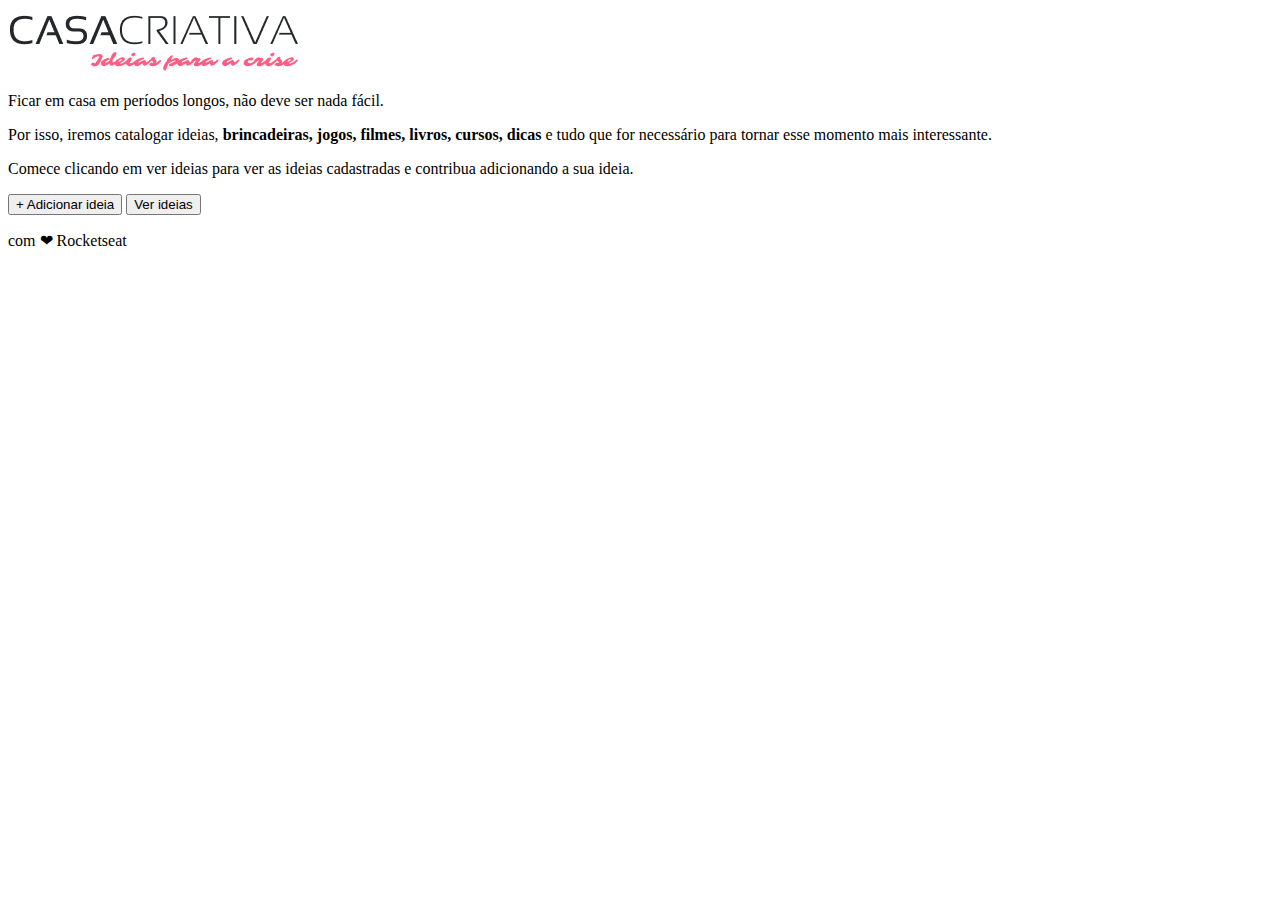
==== index.html @ b7596edd "Adicionado style.css" ====
<!DOCTYPE html>
<html lang="pt-br">
  <head>
    <meta charset="UTF-8" />
    <meta name="viewport" content="width=device-width, initial-scale=1.0" />
    <title>Casa Criativa</title>
    <link rel="stylesheet" href="style.css" />
  </head>
  <body>
    <img src="logo.png" alt="Imagem da Logomarca" />

    <p>Ficar em casa em períodos longos, não deve ser nada fácil.</p>

    <p>
      Por isso, iremos catalogar ideias,
      <strong>brincadeiras, jogos, filmes, livros, cursos, dicas</strong> e tudo
      que for necessário para tornar esse momento mais interessante.
    </p>

    <p>
      Comece clicando em ver ideias para ver as ideias cadastradas e contribua
      adicionando a sua ideia.
    </p>

    <button>+ Adicionar ideia</button>

    <button>Ver ideias</button>

    <p>com ❤ Rocketseat</p>
  </body>
</html>
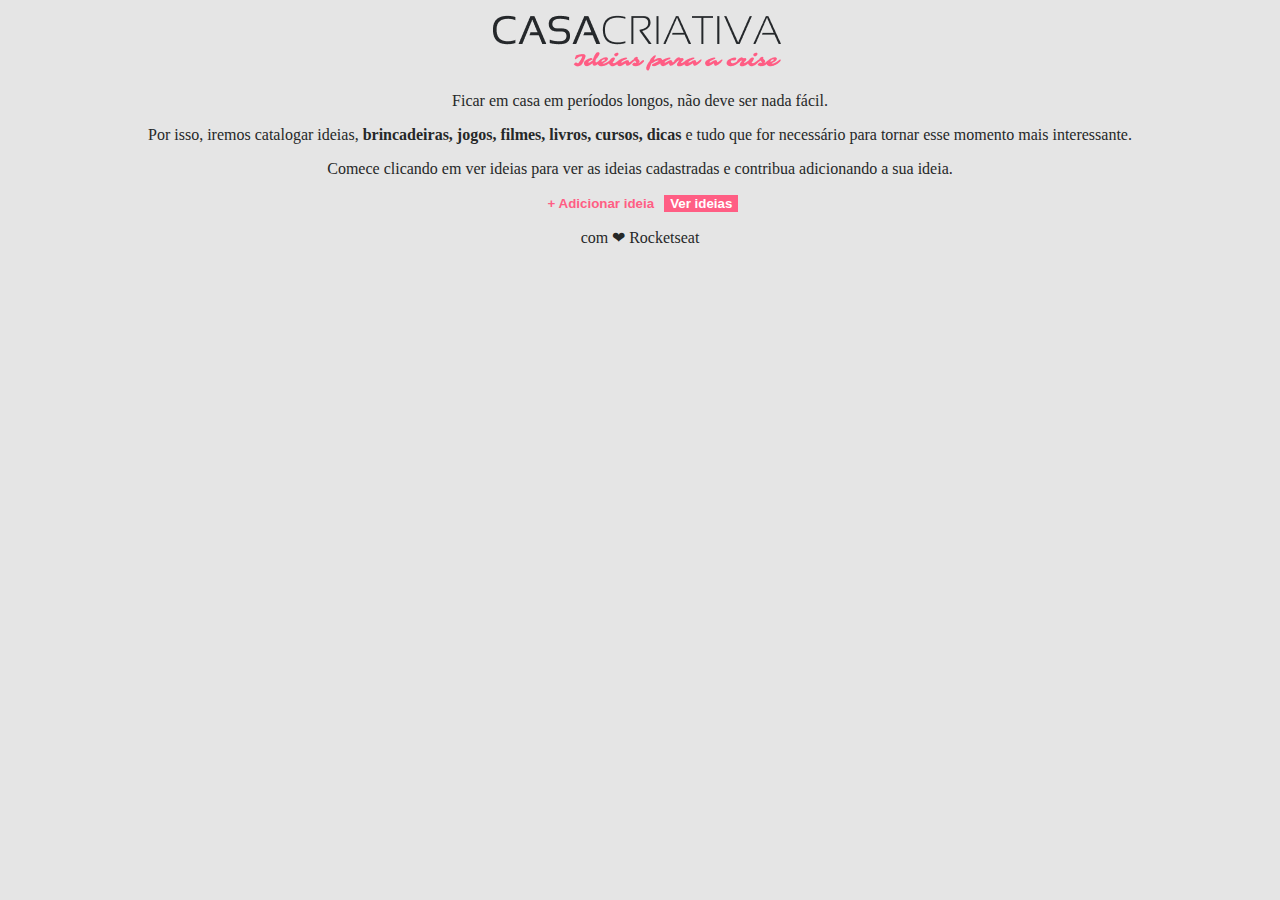
==== commit ae0cd524: "Adicionado index.html e style.css modificados" ====
--- a/index.html
+++ b/index.html
@@ -24,8 +24,8 @@
 
     <button>+ Adicionar ideia</button>
 
-    <button>Ver ideias</button>
+    <button class="fat">Ver ideias</button>
 
-    <p>com ❤ Rocketseat</p>
+    <p id="footer">com ❤ <a href="#">Rocketseat</a></p>
   </body>
 </html>
--- a/style.css
+++ b/style.css
@@ -0,0 +1,27 @@
+body {
+  background: #e5e5e5;
+  color: #252828;
+
+  text-align: center;
+}
+
+button {
+  color: #ff5e84;
+  border: none;
+  font-weight: bold;
+  background: none;
+}
+
+button.fat {
+  color: white;
+  background: #ff5e84;
+}
+
+#footer a {
+  color: #252828;
+  text-decoration: none;
+}
+
+.hide {
+  display: none;
+}
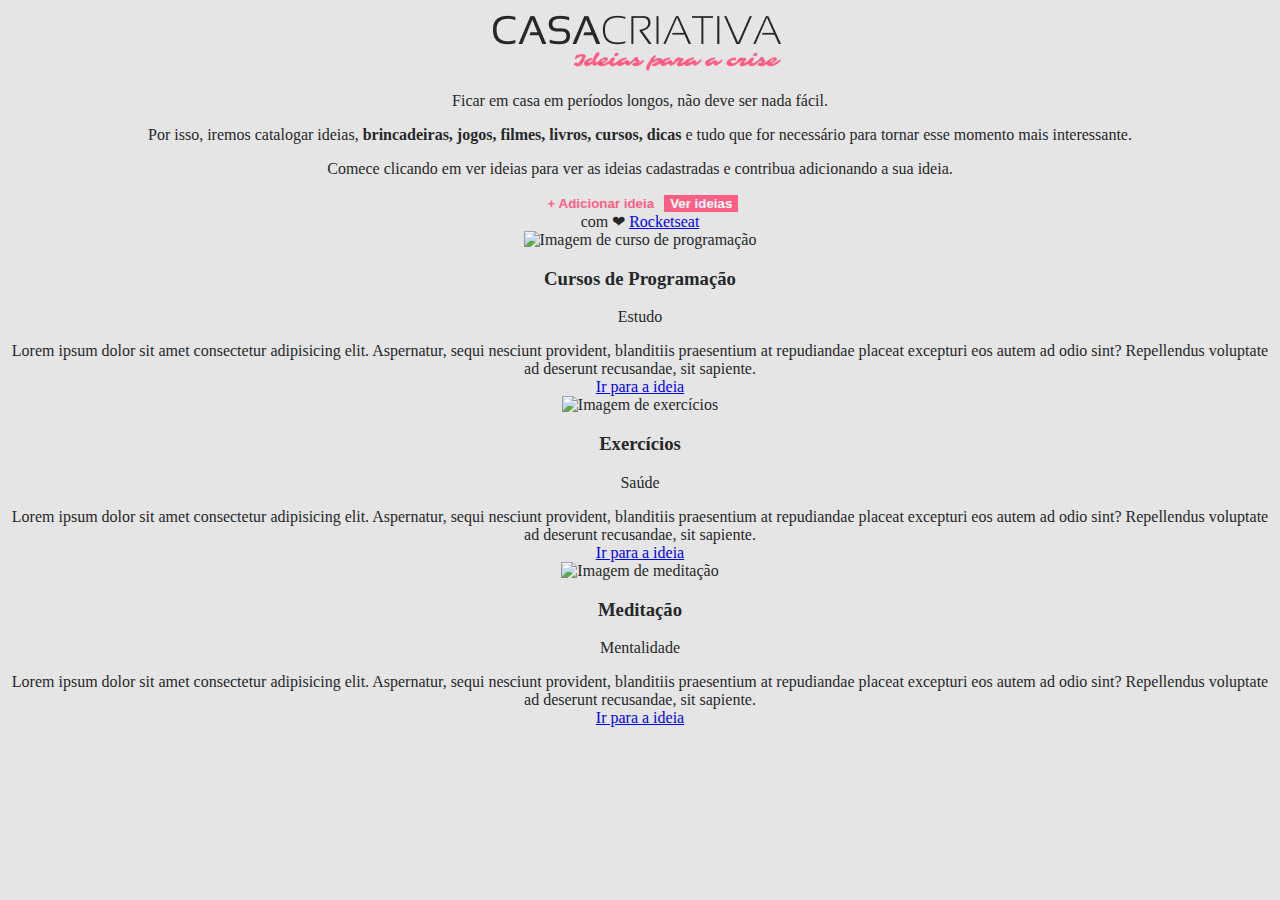
==== commit 0f1e4d4a: "Adicionado classes content e last-ideias ao index.html" ====
--- a/index.html
+++ b/index.html
@@ -7,25 +7,93 @@
     <link rel="stylesheet" href="style.css" />
   </head>
   <body>
-    <img src="logo.png" alt="Imagem da Logomarca" />
+    <div id="container">
+      <div id="intro">
+        <header>
+          <img src="logo.png" alt="Imagem da Logomarca" />
+        </header>
 
-    <p>Ficar em casa em períodos longos, não deve ser nada fácil.</p>
+        <main>
+          <p>Ficar em casa em períodos longos, não deve ser nada fácil.</p>
 
-    <p>
-      Por isso, iremos catalogar ideias,
-      <strong>brincadeiras, jogos, filmes, livros, cursos, dicas</strong> e tudo
-      que for necessário para tornar esse momento mais interessante.
-    </p>
+          <p>
+            Por isso, iremos catalogar ideias,
+            <strong>brincadeiras, jogos, filmes, livros, cursos, dicas</strong>
+            e tudo que for necessário para tornar esse momento mais
+            interessante.
+          </p>
 
-    <p>
-      Comece clicando em ver ideias para ver as ideias cadastradas e contribua
-      adicionando a sua ideia.
-    </p>
+          <p>
+            Comece clicando em ver ideias para ver as ideias cadastradas e
+            contribua adicionando a sua ideia.
+          </p>
+        </main>
 
-    <button>+ Adicionar ideia</button>
+        <section id="button">
+          <button>+ Adicionar ideia</button>
+          <button class="fat">Ver ideias</button>
+        </section>
 
-    <button class="fat">Ver ideias</button>
+        <footer>com ❤ <a href="#">Rocketseat</a></footer>
+      </div>
 
-    <p id="footer">com ❤ <a href="#">Rocketseat</a></p>
+      <div id="last-ideias">
+        <div class="idea">
+          <img
+            src="https://image.flaticon.com/icons/svg/2729/2729007.svg"
+            alt="Imagem de curso de programação"
+          />
+          <div class="content">
+            <h3>Cursos de Programação</h3>
+            <p>Estudo</p>
+            <div class="description">
+              Lorem ipsum dolor sit amet consectetur adipisicing elit.
+              Aspernatur, sequi nesciunt provident, blanditiis praesentium at
+              repudiandae placeat excepturi eos autem ad odio sint? Repellendus
+              voluptate ad deserunt recusandae, sit sapiente.
+            </div>
+            <a href="#">Ir para a ideia</a>
+          </div>
+        </div>
+
+        <div class="idea">
+          <img
+            src="https://image.flaticon.com/icons/svg/2729/2729005.svg"
+            alt="Imagem de exercícios"
+          />
+          <div class="content">
+            <h3>Exercícios</h3>
+            <p>Saúde</p>
+            <div class="description">
+              Lorem ipsum dolor sit amet consectetur adipisicing elit.
+              Aspernatur, sequi nesciunt provident, blanditiis praesentium at
+              repudiandae placeat excepturi eos autem ad odio sint? Repellendus
+              voluptate ad deserunt recusandae, sit sapiente.
+            </div>
+            <a href="#">Ir para a ideia</a>
+          </div>
+        </div>
+
+        <div class="idea">
+          <img
+            src="https://image.flaticon.com/icons/svg/2729/2729027.svg"
+            alt="Imagem de meditação"
+          />
+          <div class="content">
+            <h3>Meditação</h3>
+            <p>Mentalidade</p>
+            <div class="description">
+              Lorem ipsum dolor sit amet consectetur adipisicing elit.
+              Aspernatur, sequi nesciunt provident, blanditiis praesentium at
+              repudiandae placeat excepturi eos autem ad odio sint? Repellendus
+              voluptate ad deserunt recusandae, sit sapiente.
+            </div>
+            <a href="#">Ir para a ideia</a>
+          </div>
+        </div>
+      </div>
+    </div>
+
+    <script src="script.js"></script>
   </body>
 </html>
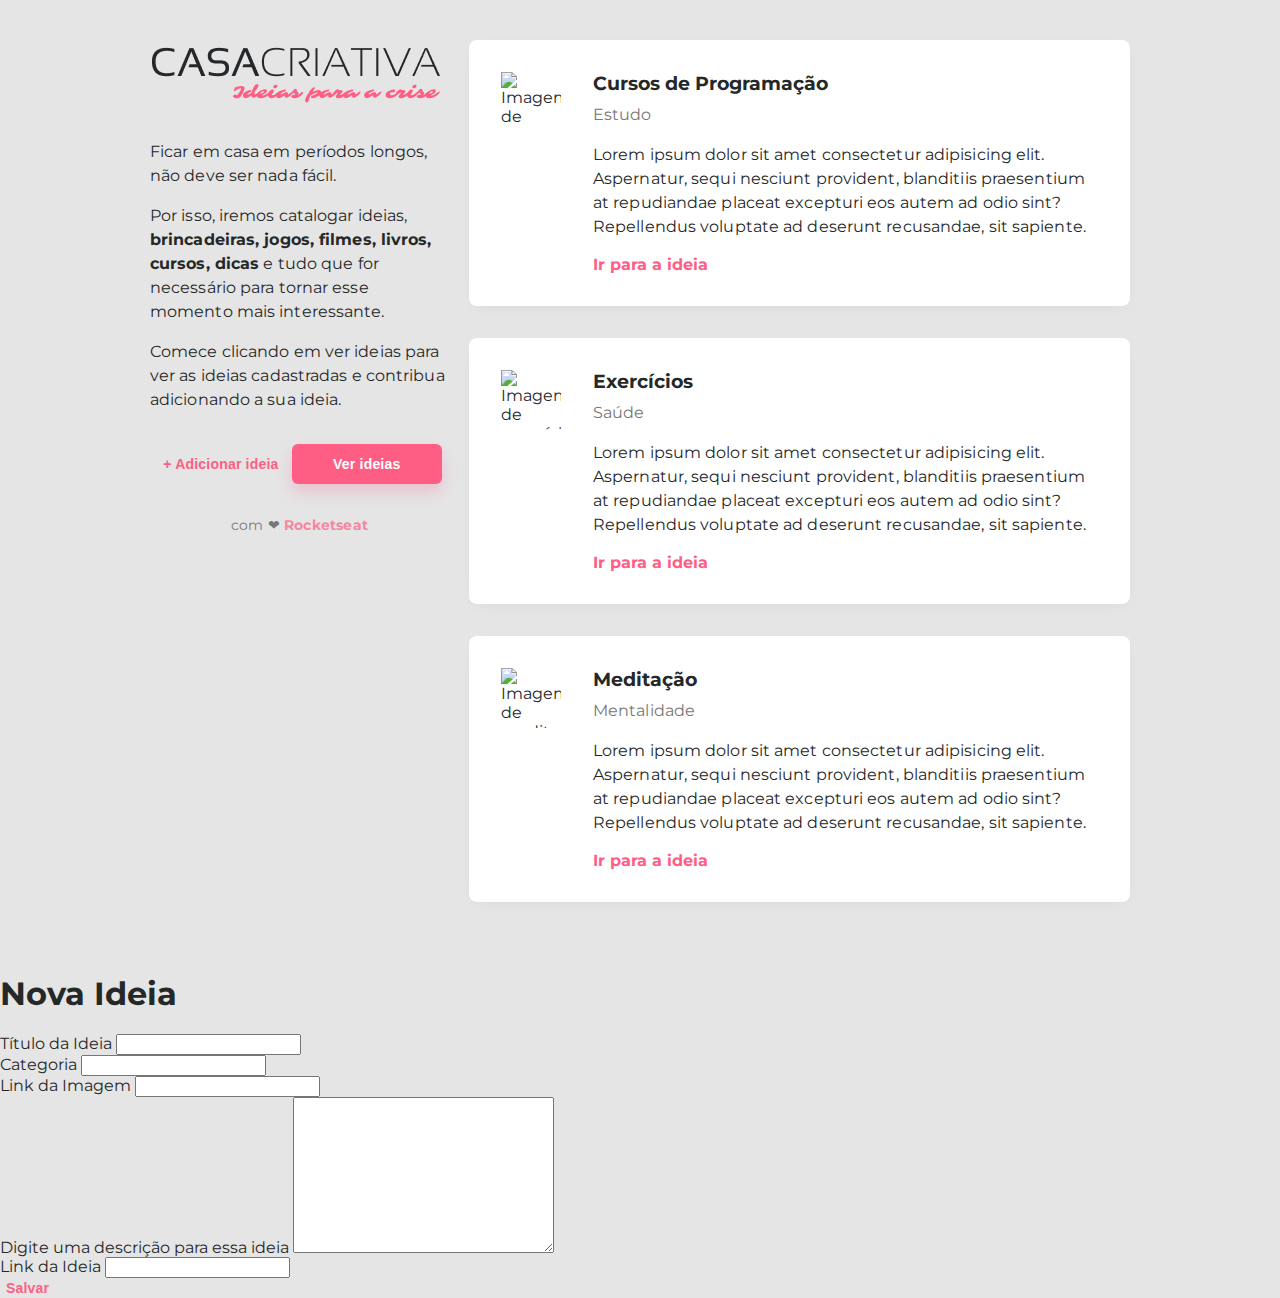
==== commit ffd871b1: "Adicionado a div Modal ao index.html" ====
--- a/index.html
+++ b/index.html
@@ -94,6 +94,45 @@
       </div>
     </div>
 
+    <!-- Modal -->
+
+    <div id="modal">
+      <div class="content">
+        <h1>Nova Ideia</h1>
+
+        <form action="">
+          <div class="input-wrapper">
+            <label for="title">Título da Ideia</label>
+            <input type="text" name="title" />
+          </div>
+
+          <div class="input-wrapper">
+            <label for="category">Categoria</label>
+            <input type="text" name="category" />
+          </div>
+
+          <div class="input-wrapper">
+            <label for="image">Link da Imagem</label>
+            <input type="url" name="image" />
+          </div>
+
+          <div class="input-wrapper">
+            <label for="description"
+              >Digite uma descrição para essa ideia</label
+            >
+            <textarea name="description" cols="30" rows="10"></textarea>
+          </div>
+
+          <div class="input-wrapper">
+            <label for="link">Link da Ideia</label>
+            <input type="url" name="link" />
+          </div>
+
+          <button>Salvar</button>
+        </form>
+      </div>
+    </div>
+
     <script src="script.js"></script>
   </body>
 </html>
--- a/style.css
+++ b/style.css
@@ -1,27 +1,121 @@
+@import url("https://fonts.googleapis.com/css2?family=Montserrat:wght@300;400;600;700;900&display=swap");
+
 body {
+  font-family: "Montserrat", sans-serif;
   background: #e5e5e5;
   color: #252828;
+  margin: 0;
+}
 
-  text-align: center;
+.hide {
+  display: none;
+}
+
+a {
+  color: #ff5e84;
+  font-weight: bold;
+  text-decoration: none;
+}
+
+a:hover {
+  text-decoration: underline;
+}
+
+p,
+.description {
+  font-size: 16px;
+  line-height: 24px;
+  letter-spacing: 0.1px;
+}
+
+#container {
+  width: 90%;
+  max-width: 980px;
+  margin: 40px auto;
+  display: flex;
+}
+
+#intro {
+  width: 300px;
+  margin-right: 20px;
+}
+
+main {
+  margin: 32px 0;
+}
+
+#button {
+  display: flex;
+  justify-content: space-evenly;
+  margin-bottom: 32px;
 }
 
 button {
   color: #ff5e84;
   border: none;
+  font-size: 14px;
   font-weight: bold;
+  line-height: 18px;
+  letter-spacing: 0.2px;
   background: none;
+  cursor: pointer;
+  outline: none;
+}
+
+button:hover {
+  text-decoration: underline;
 }
 
 button.fat {
   color: white;
   background: #ff5e84;
+  width: 150px;
+  height: 40px;
+  border-radius: 6px;
+  box-shadow: 0px 8px 16px rgba(255, 0, 92, 0.16);
 }
 
-#footer a {
-  color: #252828;
+button.fat {
   text-decoration: none;
 }
 
-.hide {
-  display: none;
+footer {
+  font-size: 14px;
+  font-weight: 400;
+  line-height: 18px;
+  letter-spacing: 0.2px;
+  text-align: center;
+  color: #777;
 }
+
+footer a {
+  opacity: 0.7;
+}
+
+.idea {
+  display: flex;
+  margin-bottom: 32px;
+  background-color: #fff;
+  border-radius: 8px;
+  box-shadow: 0px 4px 16px -8px rgba(1, 1, 1, 0.1);
+  padding: 32px;
+}
+
+.idea img {
+  width: 60px;
+  height: 60px;
+  margin-right: 32px;
+}
+
+.idea h3 {
+  margin: 0;
+}
+
+.idea p {
+  margin: 8px 0;
+  color: #777;
+}
+
+.idea .description {
+  margin: 16px 0;
+}
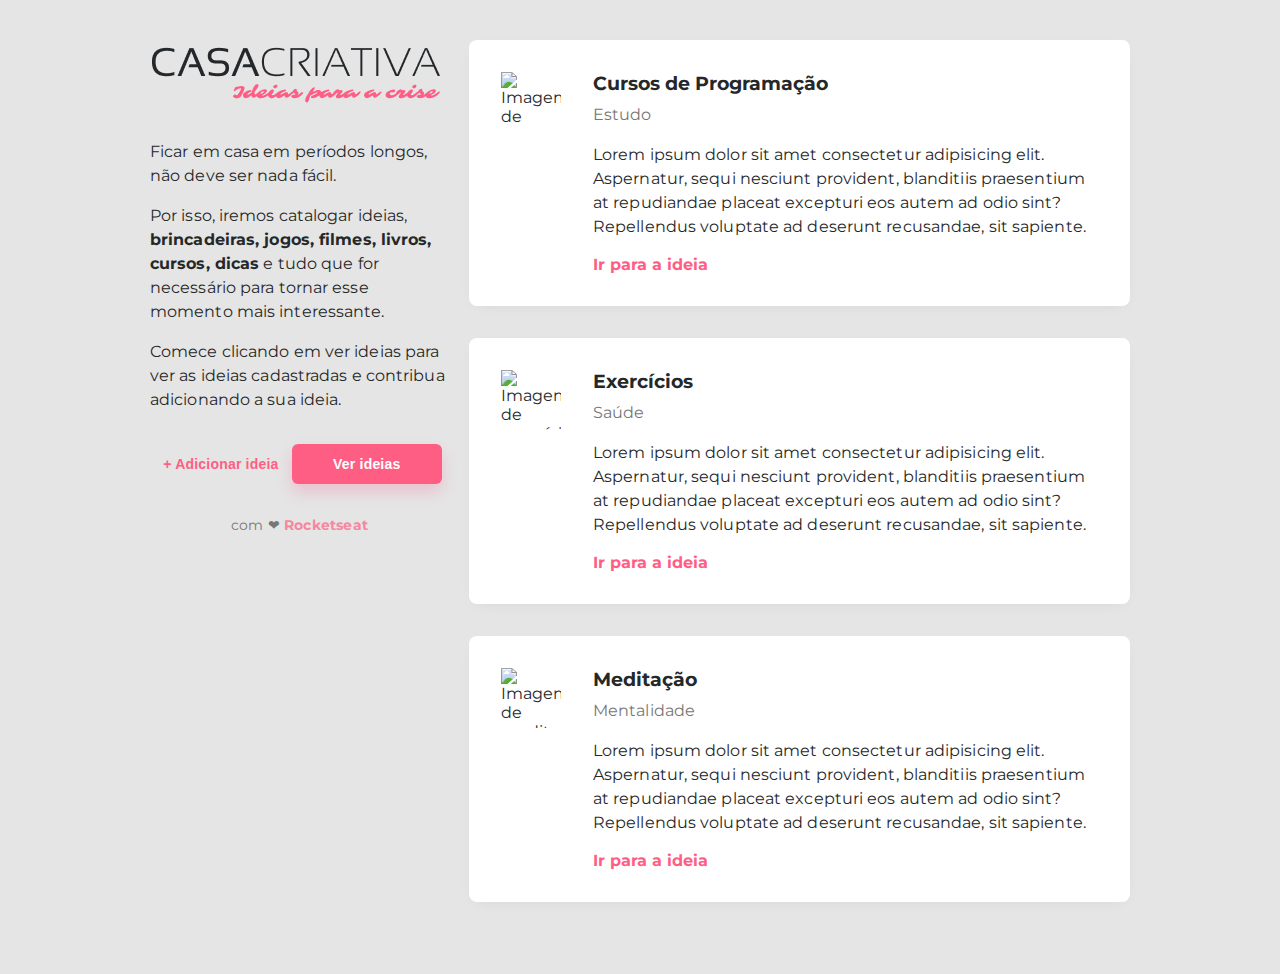
==== commit 1ba4a0c1: "Adicionado a classe hidel ao modal no index.html e o estilo ao mesmo no style.css" ====
--- a/index.html
+++ b/index.html
@@ -96,7 +96,7 @@
 
     <!-- Modal -->
 
-    <div id="modal">
+    <div id="modal" class="hide">
       <div class="content">
         <h1>Nova Ideia</h1>
 
--- a/style.css
+++ b/style.css
@@ -5,10 +5,6 @@
   background: #e5e5e5;
   color: #252828;
   margin: 0;
-}
-
-.hide {
-  display: none;
 }
 
 a {
@@ -119,3 +115,78 @@
 .idea .description {
   margin: 16px 0;
 }
+
+/* Modal */
+
+#modal {
+  background: #ff5e84;
+  position: absolute;
+  top: 0;
+  width: 100vw;
+  height: 100vh;
+  display: flex;
+  justify-content: center;
+}
+
+#modal .content {
+  margin-top: 128px;
+  color: #fff;
+}
+
+#modal .content h1 {
+  text-align: center;
+  text-transform: uppercase;
+}
+
+#modal form {
+  width: 80%;
+  max-width: 800px;
+  margin: 0 auto;
+  display: grid;
+  grid-template-columns: 1fr 1fr;
+  gap: 20px;
+}
+
+.content form div:nth-child(3),
+.content form div:nth-child(4),
+.content form div:nth-child(5) {
+  grid-column: span 2;
+}
+
+form input,
+form textarea {
+  width: 100%;
+  padding: 12px;
+  box-sizing: border-box;
+  border-radius: 6px;
+  border: 1px solid rgba(141, 25, 52, 0.5);
+  outline: none;
+  font-size: 16px;
+}
+
+form label {
+  font-weight: 600;
+  line-height: 32px;
+  letter-spacing: 0.8px;
+}
+
+form button {
+  background: #fff;
+  width: 150px;
+  height: 40px;
+  border-radius: 6px;
+  cursor: pointer;
+  margin-top: 32px;
+  grid-column: 2;
+  justify-self: end;
+}
+
+form button:hover {
+  background-color: #0984e3;
+  color: #fff;
+  text-decoration: none;
+}
+
+#modal.hide {
+  display: none;
+}
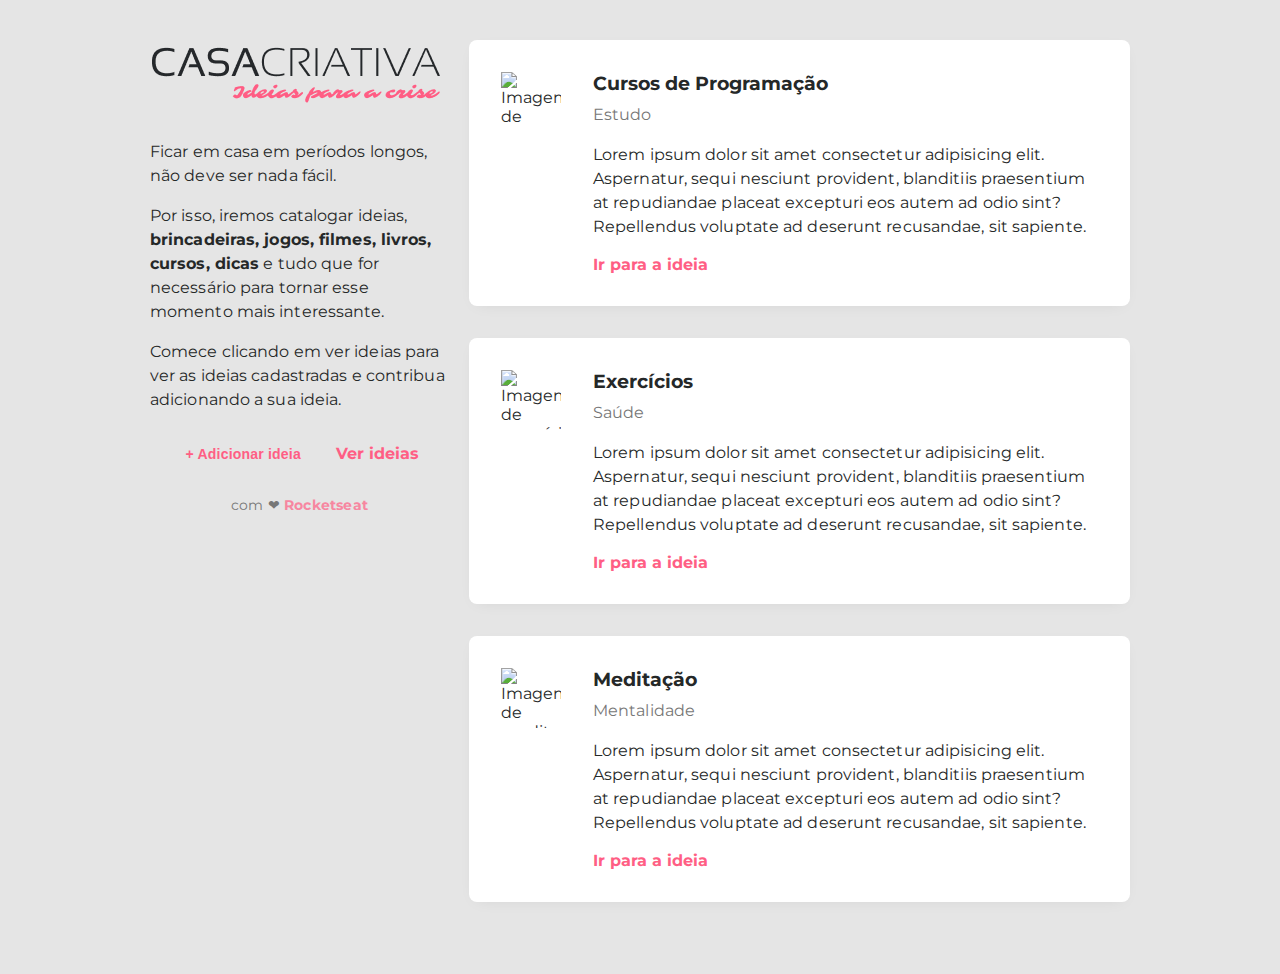
==== commit de0b17bc: "Adicionado redirecionamentos aos links da página" ====
--- a/index.html
+++ b/index.html
@@ -10,7 +10,9 @@
     <div id="container">
       <div id="intro">
         <header>
-          <img src="logo.png" alt="Imagem da Logomarca" />
+          <a href="index.html">
+            <img src="logo.png" alt="Imagem da Logomarca" />
+          </a>
         </header>
 
         <main>
@@ -30,11 +32,11 @@
         </main>
 
         <section id="button">
-          <button>+ Adicionar ideia</button>
-          <button class="fat">Ver ideias</button>
+          <button onclick="onOff()">+ Adicionar ideia</button>
+          <a href="ideias.html" class="button">Ver ideias</a>
         </section>
 
-        <footer>com ❤ <a href="#">Rocketseat</a></footer>
+        <footer>com ❤ <a href="#" target="_blank">Rocketseat</a></footer>
       </div>
 
       <div id="last-ideias">
@@ -120,7 +122,7 @@
             <label for="description"
               >Digite uma descrição para essa ideia</label
             >
-            <textarea name="description" cols="30" rows="10"></textarea>
+            <textarea name="description" cols="30" rows="5"></textarea>
           </div>
 
           <div class="input-wrapper">
@@ -128,6 +130,7 @@
             <input type="url" name="link" />
           </div>
 
+          <a href="#" onclick="onOff()">Voltar</a>
           <button>Salvar</button>
         </form>
       </div>
--- a/style.css
+++ b/style.css
@@ -122,14 +122,14 @@
   background: #ff5e84;
   position: absolute;
   top: 0;
-  width: 100vw;
+  width: 100%;
   height: 100vh;
   display: flex;
   justify-content: center;
+  transition: 400ms;
 }
 
 #modal .content {
-  margin-top: 128px;
   color: #fff;
 }
 
@@ -170,6 +170,27 @@
   letter-spacing: 0.8px;
 }
 
+form a {
+  width: 150px;
+  height: 40px;
+  background-color: #ffffff22;
+  color: #fff;
+  border-radius: 6px;
+  font-size: 14px;
+  font-weight: bold;
+  display: flex;
+  align-items: center;
+  justify-content: center;
+  align-self: end;
+  transition: 400ms;
+}
+
+form a:hover {
+  background: #fff;
+  color: #ff5e84;
+  text-decoration: none;
+}
+
 form button {
   background: #fff;
   width: 150px;
@@ -179,6 +200,7 @@
   margin-top: 32px;
   grid-column: 2;
   justify-self: end;
+  transition: 400ms;
 }
 
 form button:hover {
@@ -188,5 +210,6 @@
 }
 
 #modal.hide {
-  display: none;
-}
+  opacity: 0;
+  visibility: hidden;
+}
